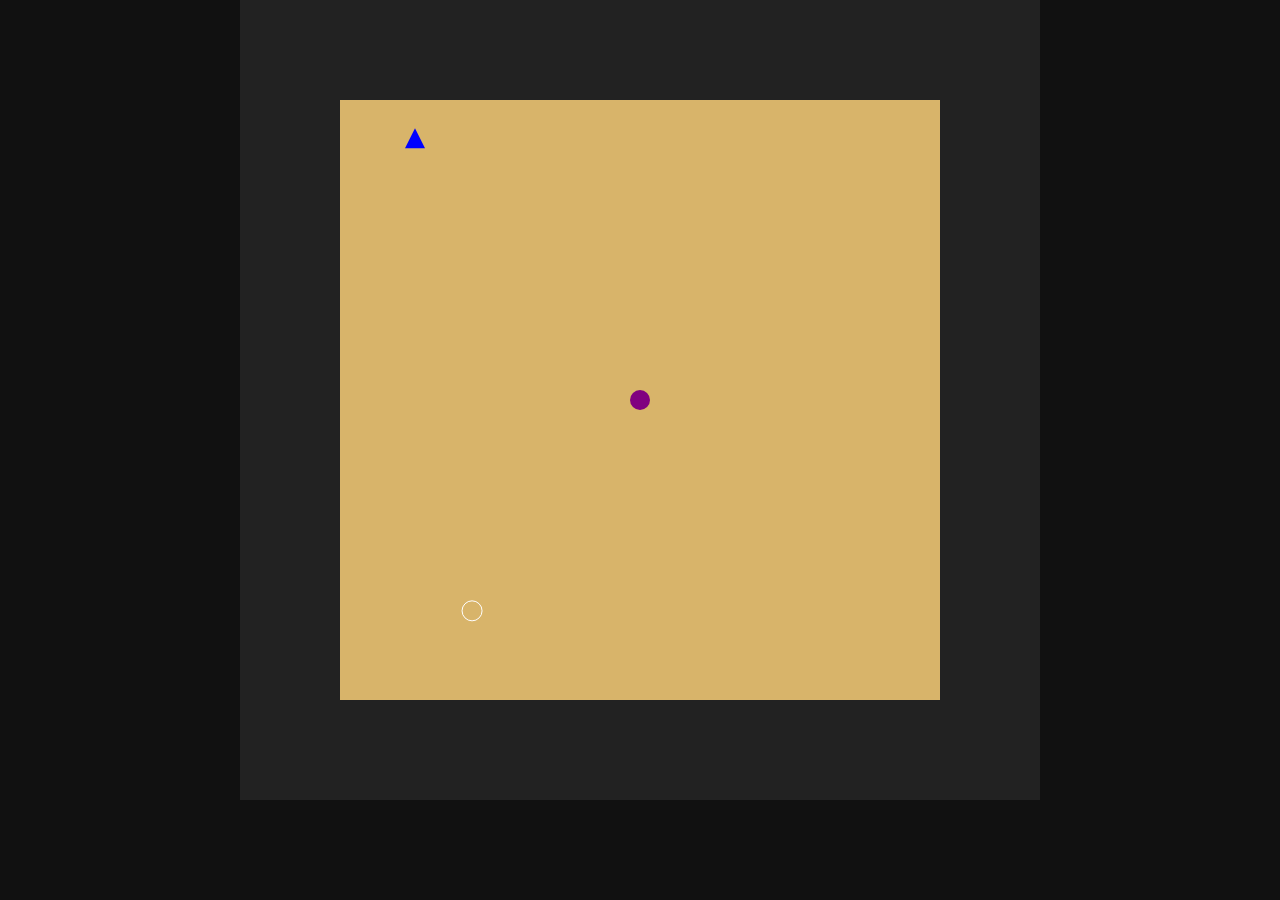
==== index.html @ 2a4e6b36 "base do jogo" ====
<!doctype html>
<html lang="pt-br">
  <head>
    <meta charset="UTF-8" />
    <title>Trial of the Four Elements</title>
    <link rel="stylesheet" href="style.css" />
  </head>
  <body>
    <canvas id="canvas" width="800" height="600"></canvas>

    <script src="script.js"></script>
  </body>
</html>
---- style.css ----
body {
  margin: 0;
  background: #111;
}

canvas {
  display: block;
  margin: auto;
  background: #222;
}
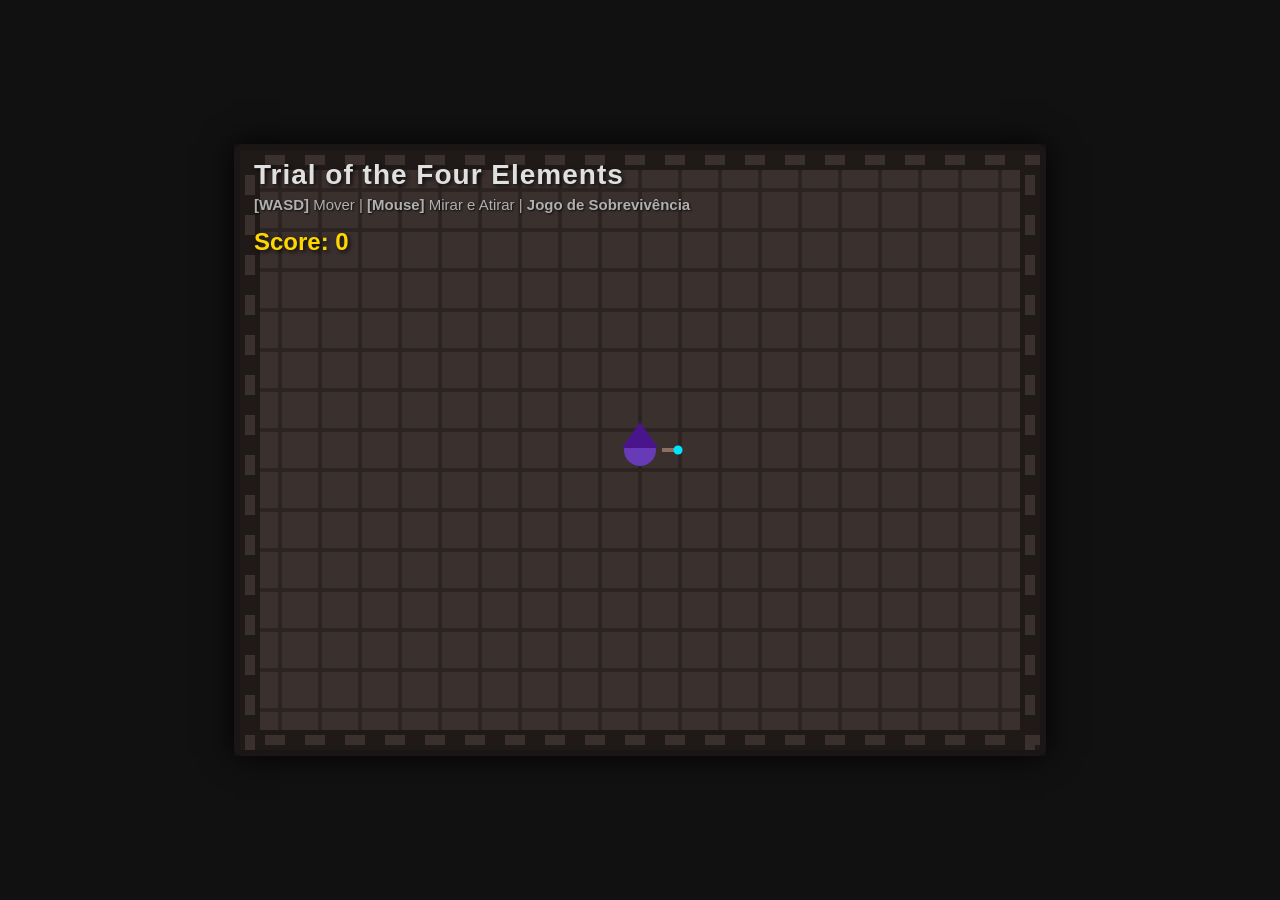
==== commit 672510d8: "implementação de cenário, sprites e animações" ====
--- a/index.html
+++ b/index.html
@@ -1,13 +1,21 @@
-<!doctype html>
-<html lang="pt-br">
-  <head>
-    <meta charset="UTF-8" />
+<!DOCTYPE html>
+<html lang="pt-BR">
+<head>
+    <meta charset="UTF-8">
+    <meta name="viewport" content="width=device-width, initial-scale=1.0">
     <title>Trial of the Four Elements</title>
-    <link rel="stylesheet" href="style.css" />
-  </head>
-  <body>
-    <canvas id="canvas" width="800" height="600"></canvas>
-
+    <link rel="stylesheet" href="style.css">
+</head>
+<body>
+    <div id="game-container">
+        <!-- (bonus) interatividade -->
+        <canvas id="gameCanvas" width="800" height="600"></canvas>
+        <div id="ui">
+            <h1>Trial of the Four Elements</h1>
+            <p><strong>[WASD]</strong> Mover | <strong>[Mouse]</strong> Mirar e Atirar | <strong>Jogo de Sobrevivência</strong></p>
+            <p id="score">Score: 0</p>
+        </div>
+    </div>
     <script src="script.js"></script>
-  </body>
+</body>
 </html>
--- a/style.css
+++ b/style.css
@@ -1,10 +1,55 @@
 body {
-  margin: 0;
-  background: #111;
+    margin: 0;
+    padding: 0;
+    background-color: #111;
+    color: white;
+    font-family: 'Segoe UI', Tahoma, Geneva, Verdana, sans-serif;
+    display: flex;
+    justify-content: center;
+    align-items: center;
+    height: 100vh;
+    overflow: hidden;
+}
+
+#game-container {
+    position: relative;
+    box-shadow: 0 0 30px rgba(0,0,0,0.9);
 }
 
 canvas {
-  display: block;
-  margin: auto;
-  background: #222;
+    background-color: #2b2524;
+    border: 6px solid #1a1615;
+    border-radius: 8px;
+    cursor: crosshair;
+    display: block;
 }
+
+#ui {
+    position: absolute;
+    top: 15px;
+    left: 20px;
+    pointer-events: none;
+}
+
+h1 {
+    font-size: 28px;
+    margin: 0 0 5px 0;
+    color: #e0e0e0;
+    text-shadow: 2px 2px 4px rgba(0,0,0,0.8);
+    letter-spacing: 1px;
+}
+
+p {
+    margin: 0 0 10px 0;
+    font-size: 15px;
+    color: #b0b0b0;
+    text-shadow: 1px 1px 2px rgba(0,0,0,0.8);
+}
+
+#score {
+    font-size: 24px;
+    font-weight: bold;
+    color: #ffd700;
+    text-shadow: 2px 2px 4px rgba(0,0,0,0.8);
+    margin-top: 15px;
+}
